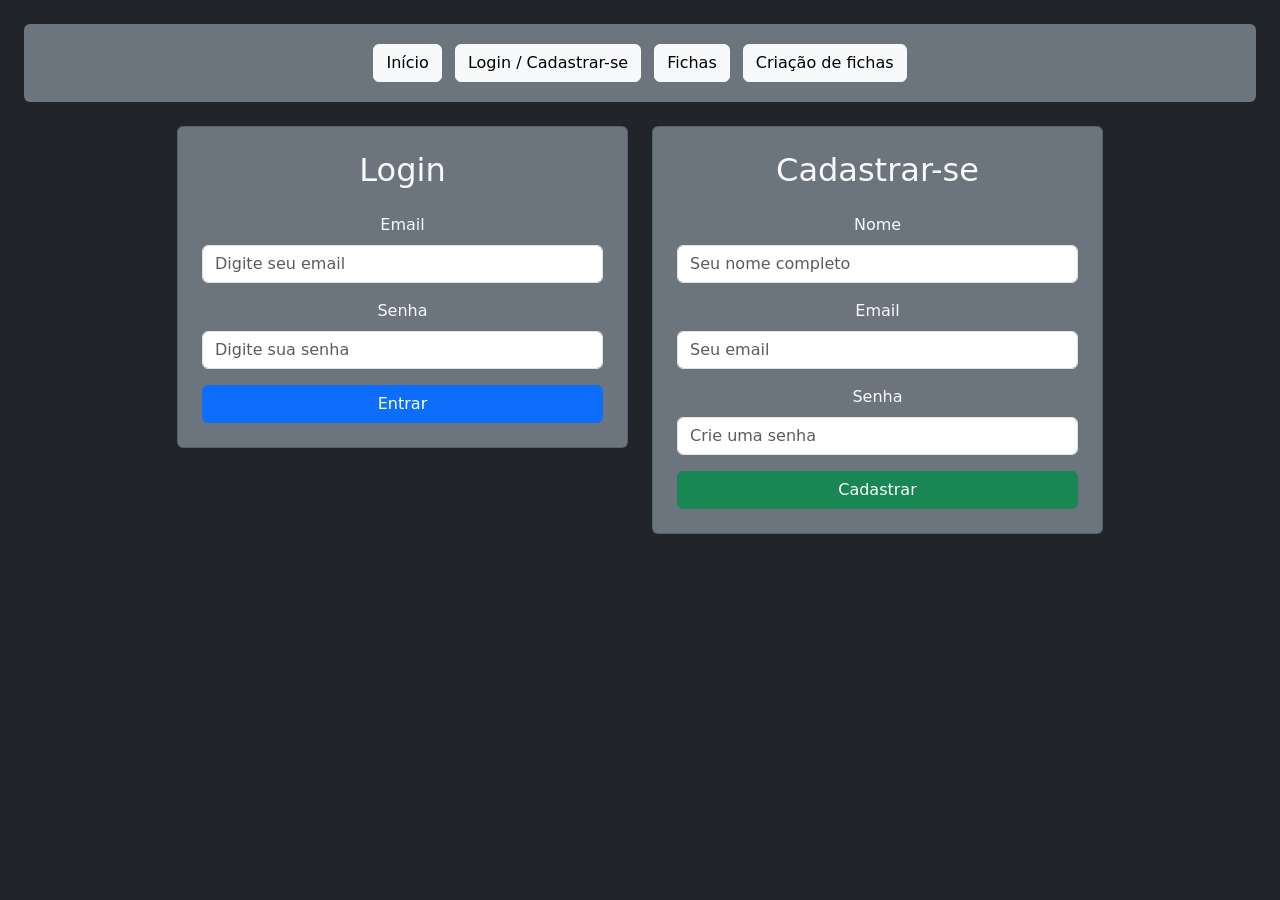
==== frontend/Paginas/Login.html @ 93c79893 "Removendo node_modules do git" ====
<!DOCTYPE html>
<html lang="pt-br">
  <head>
    <meta charset="UTF-8" />
    <meta name="viewport" content="width=device-width, initial-scale=1.0" />
    <title>Fichareido - Login</title>
    <link
      href="https://cdn.jsdelivr.net/npm/bootstrap@5.3.2/dist/css/bootstrap.min.css"
      rel="stylesheet"
    />
  </head>

  <body class="bg-dark text-light text-center p-4">
    <section id="Cabecalho_Index">
      <header id="Botoes_Cabecalho" class="bg-secondary p-3 rounded">
        <a href="/Front-end/Index.html" class="btn btn-light m-1">Início</a>
        <a href="Login.html" class="btn btn-light m-1">Login / Cadastrar-se</a>
        <a href="Fichas.html" class="btn btn-light m-1">Fichas</a>
        <a href="Criacao.html" class="btn btn-light m-1">Criação de fichas</a>
      </header>
    </section>

    <main class="container mt-4">
      <div class="row justify-content-center">
        <div class="col-md-5">
          <div class="card bg-secondary text-light p-4">
            <h2 class="mb-4">Login</h2>
            <form id="formLogin"> <!-- Aqui -->
              <div class="mb-3">
                <label for="emailLogin" class="form-label">Email</label>
                <input
                  type="email"
                  class="form-control"
                  id="emailLogin"
                  name="email"
                  placeholder="Digite seu email"
                />
              </div>
              <div class="mb-3">
                <label for="senhaLogin" class="form-label">Senha</label>
                <input
                  type="password"
                  class="form-control"
                  id="senhaLogin"
                  name="senha"
                  placeholder="Digite sua senha"
                />
              </div>
              <button type="submit" class="btn btn-primary w-100">
                Entrar
              </button>
            </form>
          </div>
        </div>

        <div class="col-md-5 mt-4 mt-md-0">
          <div class="card bg-secondary text-light p-4">
            <h2 class="mb-4">Cadastrar-se</h2>
            <form id="formCadastro"> <!-- Aqui -->
              <div class="mb-3">
                <label for="nomeCadastro" class="form-label">Nome</label>
                <input
                  type="text"
                  class="form-control"
                  id="nomeCadastro"
                  name="username"
                  placeholder="Seu nome completo"
                />
              </div>
              <div class="mb-3">
                <label for="emailCadastro" class="form-label">Email</label>
                <input
                  type="email"
                  class="form-control"
                  id="emailCadastro"
                  name="email"
                  placeholder="Seu email"
                />
              </div>
              <div class="mb-3">
                <label for="senhaCadastro" class="form-label">Senha</label>
                <input
                  type="password"
                  class="form-control"
                  id="senhaCadastro"
                  name="senha"
                  placeholder="Crie uma senha"
                />
              </div>
              <button type="submit" class="btn btn-success w-100">
                Cadastrar
              </button>
            </form>
          </div>
        </div>
      </div>
    </main>
    <script src="/Front-end/JS/login.js"></script>
  </body>
</html>
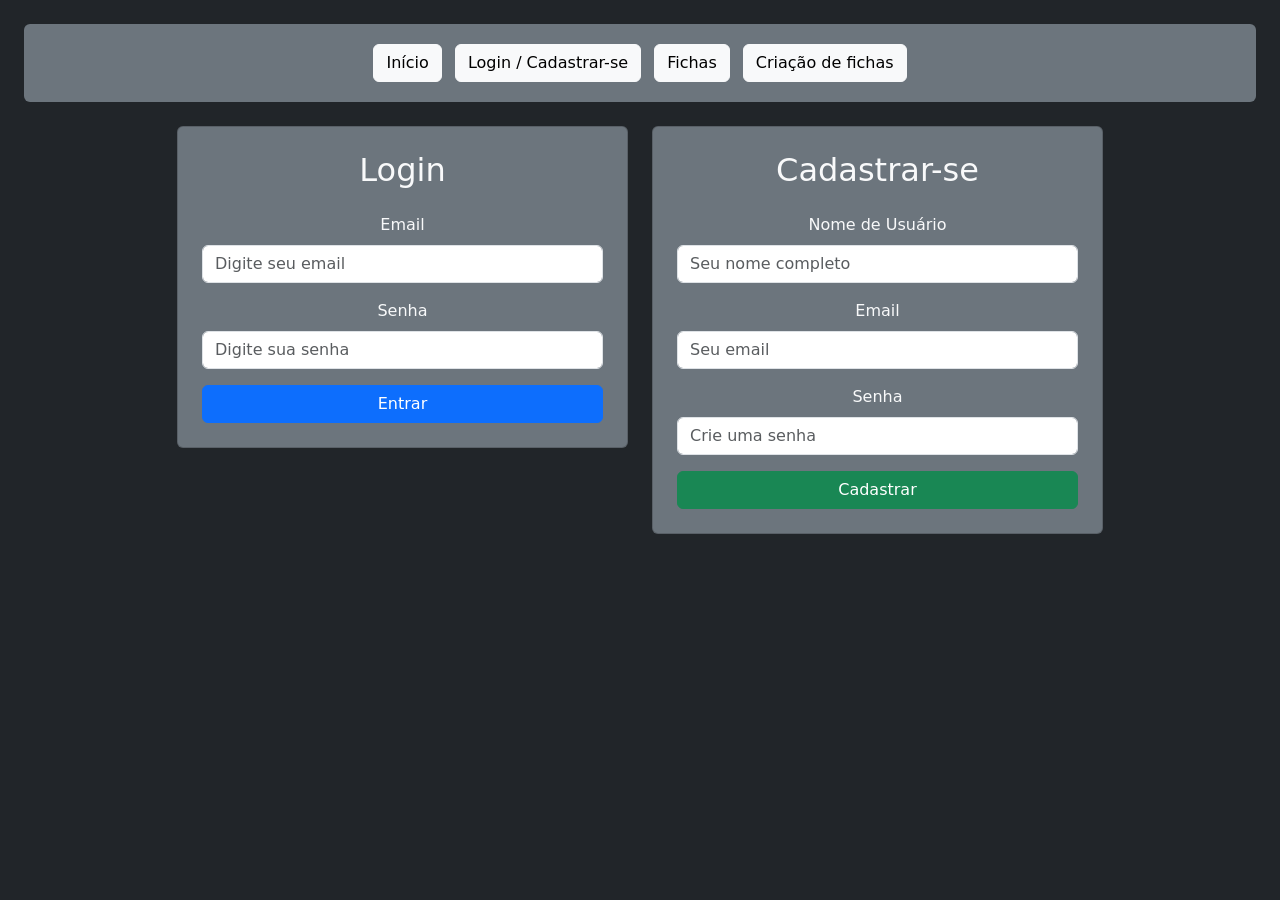
==== commit af8cbaae: "Atualização completa" ====
--- a/frontend/Paginas/Login.html
+++ b/frontend/Paginas/Login.html
@@ -1,4 +1,4 @@
-<!DOCTYPE html>
+<!doctype html>
 <html lang="pt-br">
   <head>
     <meta charset="UTF-8" />
@@ -12,8 +12,11 @@
 
   <body class="bg-dark text-light text-center p-4">
     <section id="Cabecalho_Index">
-      <header id="Botoes_Cabecalho" class="bg-secondary p-3 rounded">
-        <a href="/Front-end/Index.html" class="btn btn-light m-1">Início</a>
+      <header
+        id="Botoes_Cabecalho"
+        class="bg-secondary p-3 rounded text-center"
+      >
+        <a href="/frontend/Index.html" class="btn btn-light m-1">Início</a>
         <a href="Login.html" class="btn btn-light m-1">Login / Cadastrar-se</a>
         <a href="Fichas.html" class="btn btn-light m-1">Fichas</a>
         <a href="Criacao.html" class="btn btn-light m-1">Criação de fichas</a>
@@ -25,7 +28,8 @@
         <div class="col-md-5">
           <div class="card bg-secondary text-light p-4">
             <h2 class="mb-4">Login</h2>
-            <form id="formLogin"> <!-- Aqui -->
+            <form id="formLogin">
+              <!-- Aqui -->
               <div class="mb-3">
                 <label for="emailLogin" class="form-label">Email</label>
                 <input
@@ -56,9 +60,12 @@
         <div class="col-md-5 mt-4 mt-md-0">
           <div class="card bg-secondary text-light p-4">
             <h2 class="mb-4">Cadastrar-se</h2>
-            <form id="formCadastro"> <!-- Aqui -->
+            <form id="formCadastro">
+              <!-- Aqui -->
               <div class="mb-3">
-                <label for="nomeCadastro" class="form-label">Nome</label>
+                <label for="nomeCadastro" class="form-label"
+                  >Nome de Usuário</label
+                >
                 <input
                   type="text"
                   class="form-control"
@@ -95,6 +102,6 @@
         </div>
       </div>
     </main>
-    <script src="/Front-end/JS/login.js"></script>
+    <script src="/frontend/JS/login.js"></script>
   </body>
 </html>
